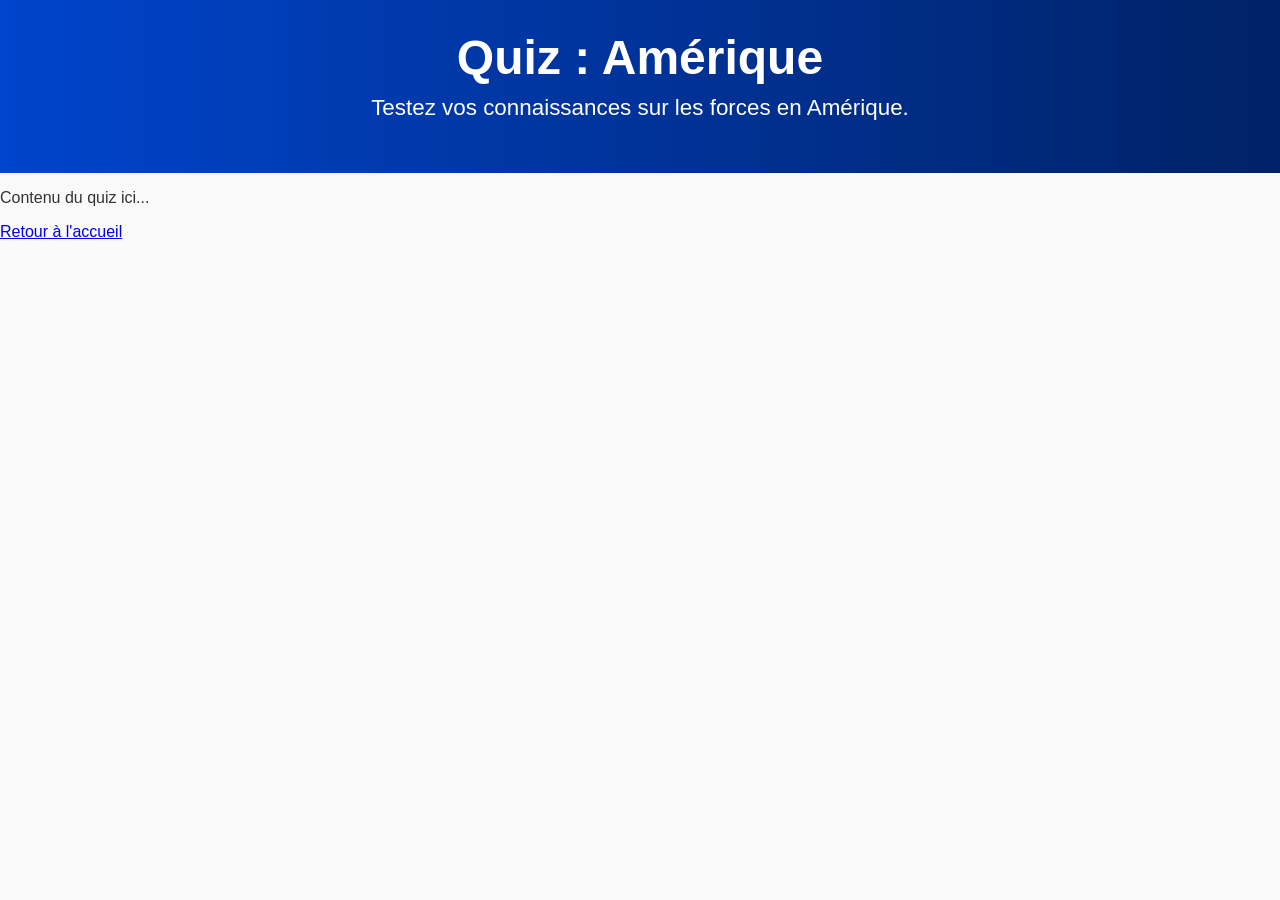
==== quizz/afrique.html @ b9d39914 "full pages" ====
<!DOCTYPE html>
<html lang="fr">
<head>
    <meta charset="UTF-8">
    <meta name="viewport" content="width=device-width, initial-scale=1.0">
    <title>Quiz Amérique</title>
    <link rel="stylesheet" href="../styles.css">
</head>
<body>
<header>
    <h1>Quiz : Amérique</h1>
    <p>Testez vos connaissances sur les forces en Amérique.</p>
</header>

<main>
    <p>Contenu du quiz ici...</p>
    <a href="../index.html" class="back-link">Retour à l'accueil</a>
</main>
</body>
</html>
---- styles.css ----
/* Global Styles */
body {
    font-family: 'Arial', sans-serif;
    margin: 0;
    padding: 0;
    background-color: #f9f9f9;
    color: #333;
}

header {
    background: linear-gradient(90deg, #0044cc, #002266);
    color: white;
    text-align: center;
    padding: 30px 0;
}

header h1 {
    font-size: 3rem; /* Titre plus grand */
    margin: 0;
}

header p {
    margin-top: 10px;
    font-size: 1.4rem; /* Sous-titre plus grand */
}

.description {
    max-width: 800px;
    margin: 30px auto;
    padding: 0 20px;
    font-size: 1.4rem; /* Texte légèrement agrandi */
    line-height: 1.8;
    color: #555;
    text-align: center;
}

.quiz-container {
    display: grid;
    grid-template-columns: repeat(auto-fit, minmax(300px, 1fr)); /* Cartes plus larges */
    gap: 30px; /* Espacement augmenté */
    margin: 40px auto;
    max-width: 1400px; /* Conteneur plus large */
    padding: 0 20px;
}

.quiz-card {
    background: #fff;
    border-radius: 15px; /* Coins plus arrondis */
    box-shadow: 0 6px 10px rgba(0, 0, 0, 0.15); /* Ombre plus visible */
    padding: 25px; /* Plus de padding */
    text-align: center;
    transition: transform 0.3s ease, box-shadow 0.3s ease;
}

.quiz-card:hover {
    transform: translateY(-10px); /* Augmentation de l'effet de survol */
    box-shadow: 0 12px 20px rgba(0, 0, 0, 0.3);
}

.quiz-card h2 {
    font-size: 2rem; /* Titre des cartes plus grand */
    color: #0044cc;
    margin: 15px 0;
}

.quiz-card p {
    font-size: 1.2rem; /* Texte descriptif plus grand */
    color: #666;
    margin-bottom: 25px;
}

.quiz-card a {
    display: inline-block;
    background: #0044cc;
    color: white;
    padding: 12px 25px;
    border-radius: 8px; /* Boutons arrondis */
    text-decoration: none;
    font-size: 1.2rem; /* Bouton plus grand */
    font-weight: bold;
    transition: background 0.3s ease;
}

.quiz-card a:hover {
    background: #002266;
}

footer {
    background-color: #0044cc;
    color: white;
    text-align: center;
    padding: 15px 0;
    font-size: 1rem;
    position: fixed; /* Fixé en bas */
    bottom: 0;
    left: 0;
    width: 100%;
}
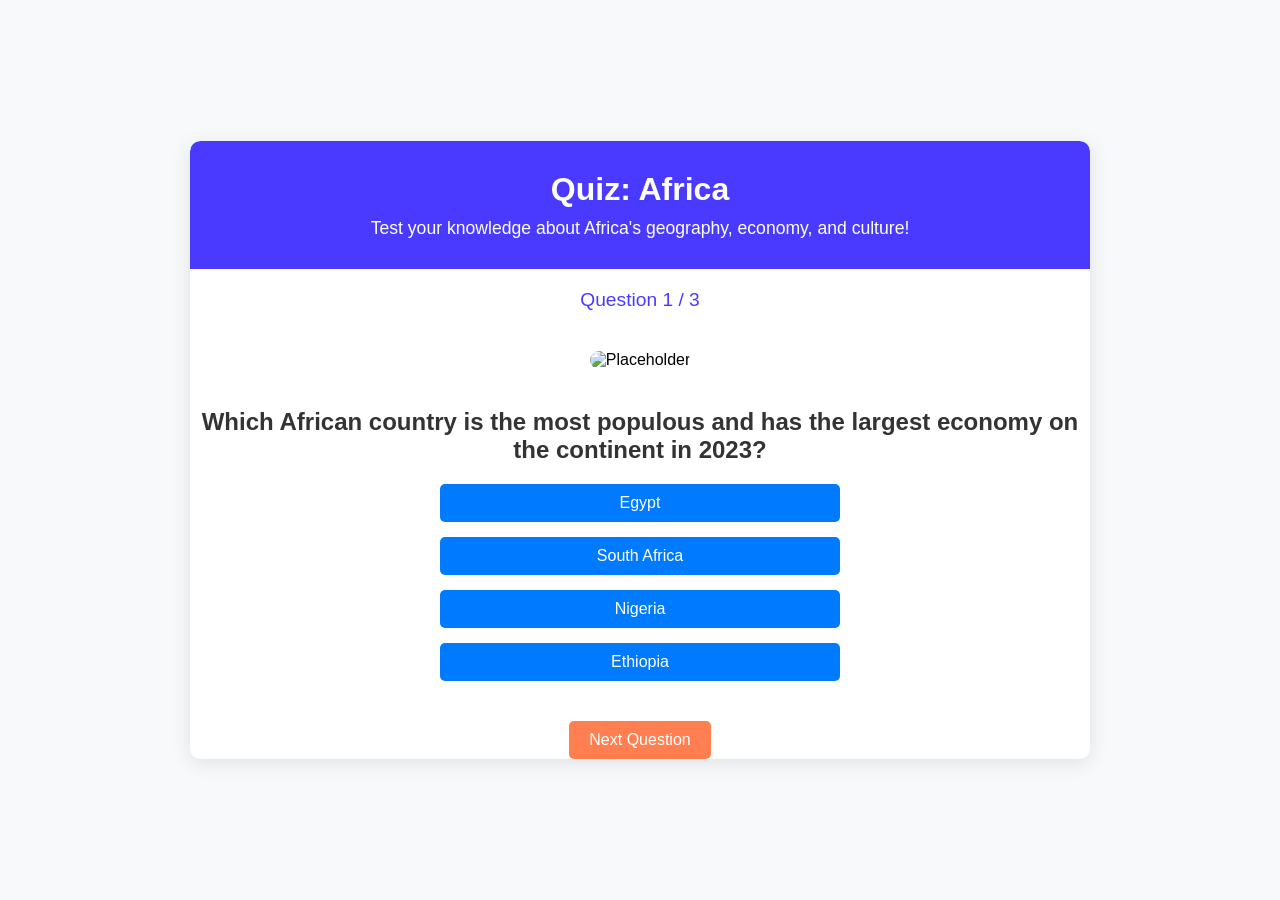
==== commit 228b65ac: "Ajout afrique" ====
--- a/quizz/afrique.html
+++ b/quizz/afrique.html
@@ -1,20 +1,232 @@
 <!DOCTYPE html>
-<html lang="fr">
+<html lang="en">
 <head>
     <meta charset="UTF-8">
     <meta name="viewport" content="width=device-width, initial-scale=1.0">
-    <title>Quiz Amérique</title>
-    <link rel="stylesheet" href="../styles.css">
+    <title>Quiz: Africa</title>
+    <style>
+        /* Global Styles */
+        body {
+            font-family: 'Arial', sans-serif;
+            background-color: #f8f9fa;
+            margin: 0;
+            padding: 0;
+            display: flex;
+            justify-content: center;
+            align-items: center;
+            min-height: 100vh;
+        }
+
+        .quiz-container {
+            width: 95%;
+            max-width: 900px;
+            background-color: white;
+            border-radius: 10px;
+            box-shadow: 0 4px 20px rgba(0, 0, 0, 0.1);
+            overflow: hidden;
+            text-align: center;
+            margin: 20px;
+        }
+
+        header {
+            background-color: #4a3aff;
+            color: white;
+            padding: 30px 20px;
+            border-radius: 10px 10px 0 0;
+        }
+
+        header h1 {
+            margin: 0;
+            font-size: 2rem;
+        }
+
+        header p {
+            margin: 10px 0 0;
+            font-size: 1.1rem;
+        }
+
+        .quiz-header {
+            margin: 20px 0;
+            font-size: 1.2rem;
+            color: #4a3aff;
+        }
+
+        .question-container {
+            margin: 20px 0;
+        }
+
+        .question-container img {
+            width: 100%;
+            max-width: 600px;
+            border-radius: 10px;
+            margin: 20px 0;
+        }
+
+        .question-container h2 {
+            font-size: 1.5rem;
+            color: #333;
+            padding: 0 10px;
+        }
+
+        .options-container {
+            display: flex;
+            flex-direction: column;
+            align-items: center;
+            gap: 15px;
+            margin: 20px 0;
+        }
+
+        .options-container button {
+            width: 90%;
+            max-width: 400px;
+            padding: 10px 20px;
+            font-size: 1rem;
+            background-color: #007bff;
+            color: white;
+            border: none;
+            border-radius: 5px;
+            cursor: pointer;
+            transition: all 0.3s ease;
+        }
+
+        .options-container button:hover {
+            background-color: #0056b3;
+        }
+
+        .correct {
+            background-color: #28a745 !important;
+        }
+
+        .incorrect {
+            background-color: #dc3545 !important;
+        }
+
+        .explanation {
+            margin: 20px auto;
+            padding: 15px;
+            font-size: 1rem;
+            color: #555;
+            background-color: #f1f1f1;
+            border-radius: 5px;
+            max-width: 600px;
+        }
+
+        .next-button {
+            margin-top: 20px;
+            padding: 10px 20px;
+            font-size: 1rem;
+            background-color: #ff7f50;
+            color: white;
+            border: none;
+            border-radius: 5px;
+            cursor: pointer;
+            transition: background-color 0.3s ease;
+        }
+
+        .next-button:hover {
+            background-color: #e65e3f;
+        }
+    </style>
 </head>
 <body>
-<header>
-    <h1>Quiz : Amérique</h1>
-    <p>Testez vos connaissances sur les forces en Amérique.</p>
-</header>
-
-<main>
-    <p>Contenu du quiz ici...</p>
-    <a href="../index.html" class="back-link">Retour à l'accueil</a>
-</main>
+    <div class="quiz-container">
+        <header>
+            <h1>Quiz: Africa</h1>
+            <p>Test your knowledge about Africa's geography, economy, and culture!</p>
+        </header>
+        <div class="quiz-header">
+            <span id="question-counter">Question 1 / 13</span>
+        </div>
+        <div class="question-container">
+            <img id="question-image" src="https://via.placeholder.com/600x300" alt="Placeholder">
+            <h2 id="question-text">Which African country is the most populous and has the largest economy on the continent in 2023?</h2>
+        </div>
+        <div class="options-container">
+            <button class="default" onclick="checkAnswer(this, 0)">Egypt</button>
+            <button class="default" onclick="checkAnswer(this, 1)">South Africa</button>
+            <button class="default" onclick="checkAnswer(this, 2)">Nigeria</button>
+            <button class="default" onclick="checkAnswer(this, 3)">Ethiopia</button>
+        </div>
+        <div class="explanation" id="explanation" style="display: none;">
+            Nigeria is the most populous country in Africa, with a population exceeding 220 million in 2023. It also boasts the largest economy on the continent.
+        </div>
+        <button class="next-button" onclick="nextQuestion()">Next Question</button>
+    </div>
+
+    <script>
+        let currentQuestion = 0;
+
+        const questions = [
+            {
+                question: "Which African country is the most populous and has the largest economy on the continent in 2023?",
+                options: ["Egypt", "South Africa", "Nigeria", "Ethiopia"],
+                correctOption: 2,
+                explanation: "Nigeria is the most populous country in Africa, with a population exceeding 220 million in 2023. It also boasts the largest economy on the continent.",
+                image: "https://via.placeholder.com/600x300" // Replace with actual image URLs
+            },
+            {
+                question: "Which North African country is recognized for its key role in the Maghreb region?",
+                options: ["Algeria", "Morocco", "Tunisia", "Libya"],
+                correctOption: 0,
+                explanation: "Algeria plays a pivotal role in the Maghreb region due to its vast natural resources, particularly as one of the largest exporters of natural gas in the world.",
+                image: "https://via.placeholder.com/600x300" // Replace with actual image URLs
+            },
+            {
+                question: "Which foreign power is heavily invested in infrastructure projects in Africa?",
+                options: ["France", "United States", "Russia", "China"],
+                correctOption: 3,
+                explanation: "China is the largest investor in African infrastructure, funding major projects such as roads, railways, ports, and energy facilities through its Belt and Road Initiative.",
+                image: "https://via.placeholder.com/600x300" // Replace with actual image URLs
+            },
+            // Add remaining questions here...
+        ];
+
+        function checkAnswer(button, index) {
+            const questionData = questions[currentQuestion];
+            const explanation = document.getElementById("explanation");
+
+            if (index === questionData.correctOption) {
+                button.classList.add("correct");
+            } else {
+                button.classList.add("incorrect");
+            }
+
+            explanation.textContent = questionData.explanation;
+            explanation.style.display = "block";
+
+            // Disable all buttons after a selection
+            document.querySelectorAll(".options-container button").forEach(btn => btn.disabled = true);
+        }
+
+        function nextQuestion() {
+            currentQuestion++;
+            if (currentQuestion >= questions.length) {
+                alert("Quiz completed!");
+                return;
+            }
+
+            loadQuestion();
+        }
+
+        function loadQuestion() {
+            const questionData = questions[currentQuestion];
+            document.getElementById("question-counter").textContent = `Question ${currentQuestion + 1} / ${questions.length}`;
+            document.getElementById("question-text").textContent = questionData.question;
+            document.getElementById("question-image").src = questionData.image;
+
+            const buttons = document.querySelectorAll('.options-container button');
+            buttons.forEach((btn, index) => {
+                btn.textContent = questionData.options[index];
+                btn.className = "default";
+                btn.disabled = false;
+            });
+
+            const explanation = document.getElementById("explanation");
+            explanation.style.display = "none";
+            explanation.textContent = questionData.explanation;
+        }
+
+        loadQuestion();
+    </script>
 </body>
 </html>
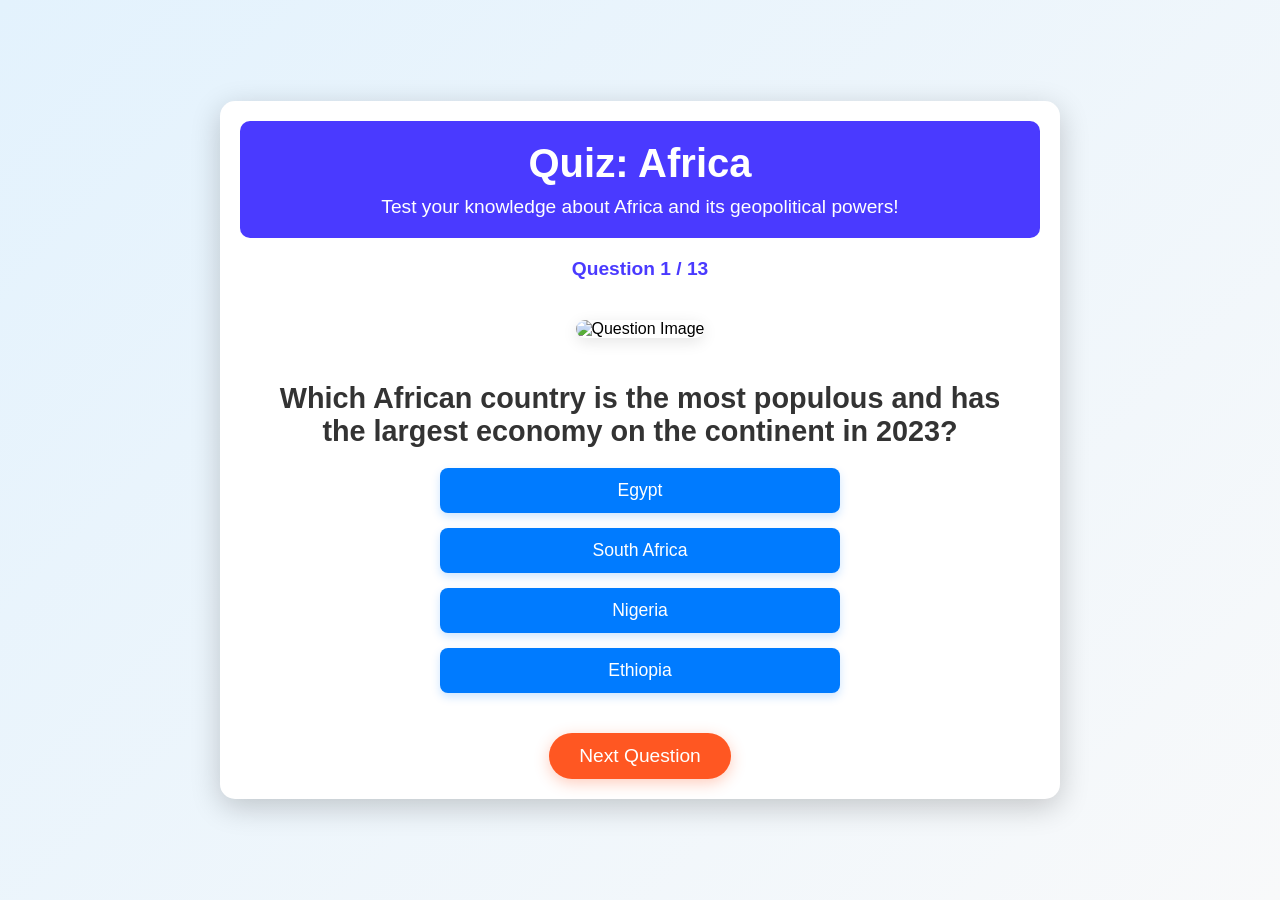
==== commit bebe7ab1: "feat(quiz): Ajout et traitement complet des sections de tous les quiz - Toutes les sections des diff" ====
--- a/quizz/afrique.html
+++ b/quizz/afrique.html
@@ -8,7 +8,7 @@
         /* Global Styles */
         body {
             font-family: 'Arial', sans-serif;
-            background-color: #f8f9fa;
+            background: linear-gradient(135deg, #e3f2fd, #f8f9fa);
             margin: 0;
             padding: 0;
             display: flex;
@@ -19,40 +19,45 @@
 
         .quiz-container {
             width: 95%;
-            max-width: 900px;
+            max-width: 800px;
             background-color: white;
-            border-radius: 10px;
-            box-shadow: 0 4px 20px rgba(0, 0, 0, 0.1);
+            border-radius: 15px;
+            box-shadow: 0 8px 30px rgba(0, 0, 0, 0.2);
             overflow: hidden;
             text-align: center;
             margin: 20px;
+            padding: 20px;
+            position: relative;
         }
 
         header {
             background-color: #4a3aff;
             color: white;
-            padding: 30px 20px;
-            border-radius: 10px 10px 0 0;
+            padding: 20px;
+            border-radius: 10px;
+            margin-bottom: 20px;
         }
 
         header h1 {
             margin: 0;
-            font-size: 2rem;
+            font-size: 2.5rem;
         }
 
         header p {
             margin: 10px 0 0;
-            font-size: 1.1rem;
+            font-size: 1.2rem;
         }
 
         .quiz-header {
             margin: 20px 0;
             font-size: 1.2rem;
             color: #4a3aff;
+            font-weight: bold;
         }
 
         .question-container {
             margin: 20px 0;
+            padding: 0 15px;
         }
 
         .question-container img {
@@ -60,12 +65,13 @@
             max-width: 600px;
             border-radius: 10px;
             margin: 20px 0;
+            box-shadow: 0 4px 15px rgba(0, 0, 0, 0.1);
         }
 
         .question-container h2 {
-            font-size: 1.5rem;
+            font-size: 1.8rem;
             color: #333;
-            padding: 0 10px;
+            margin-bottom: 15px;
         }
 
         .options-container {
@@ -79,18 +85,20 @@
         .options-container button {
             width: 90%;
             max-width: 400px;
-            padding: 10px 20px;
-            font-size: 1rem;
+            padding: 12px 20px;
+            font-size: 1.1rem;
             background-color: #007bff;
             color: white;
             border: none;
-            border-radius: 5px;
+            border-radius: 8px;
             cursor: pointer;
             transition: all 0.3s ease;
+            box-shadow: 0 4px 10px rgba(0, 123, 255, 0.2);
         }
 
         .options-container button:hover {
             background-color: #0056b3;
+            transform: translateY(-2px);
         }
 
         .correct {
@@ -99,6 +107,26 @@
 
         .incorrect {
             background-color: #dc3545 !important;
+        }
+
+        @keyframes correct-animation {
+            0% { transform: scale(1); }
+            50% { transform: scale(1.1); }
+            100% { transform: scale(1); }
+        }
+
+        @keyframes incorrect-animation {
+            0% { transform: scale(1); }
+            50% { transform: scale(1.1); }
+            100% { transform: scale(1); }
+        }
+
+        .correct.animate {
+            animation: correct-animation 0.5s ease forwards;
+        }
+
+        .incorrect.animate {
+            animation: incorrect-animation 0.5s ease forwards;
         }
 
         .explanation {
@@ -106,127 +134,376 @@
             padding: 15px;
             font-size: 1rem;
             color: #555;
-            background-color: #f1f1f1;
-            border-radius: 5px;
+            background-color: #f8f9fa;
+            border-radius: 8px;
             max-width: 600px;
-        }
-
-        .next-button {
-            margin-top: 20px;
-            padding: 10px 20px;
-            font-size: 1rem;
-            background-color: #ff7f50;
-            color: white;
-            border: none;
-            border-radius: 5px;
-            cursor: pointer;
-            transition: background-color 0.3s ease;
-        }
-
-        .next-button:hover {
-            background-color: #e65e3f;
-        }
+            border: 1px solid #ddd;
+        }
+		
+		#explanation a {
+			color: #007bff;
+			text-decoration: none;
+			font-weight: bold;
+			margin-top: 10px;
+			display: inline-block;
+		}
+
+		#explanation a:hover {
+			text-decoration: underline;
+		}
+
+
+        .question-container img {
+			width: 100%;
+			max-width: 600px;
+			border-radius: 10px;
+			margin: 20px 0;
+			box-shadow: 0 4px 15px rgba(0, 0, 0, 0.1);
+		}
+
+		#next-button {
+			margin-top: 20px;
+			padding: 12px 30px;
+			font-size: 1.2rem;
+			background-color: #ff5722;
+			color: white;
+			border: none;
+			border-radius: 30px;
+			cursor: pointer;
+			transition: background-color 0.3s ease, transform 0.3s ease;
+			box-shadow: 0 4px 15px rgba(255, 87, 34, 0.3);
+		}
+
+		#next-button:hover {
+			background-color: #e64a19;
+			transform: translateY(-3px);
+		}
+
+		#next-button:active {
+			transform: scale(0.98);
+		}
+
+
+        .result-container {
+			margin-top: 20px;
+			padding: 20px;
+			background-color: #f8f9fa;
+			border: 1px solid #ddd;
+			border-radius: 10px;
+		}
+
+		.result-container h2 {
+			color: #333;
+		}
+
+		.home-button {
+			margin-top: 20px;
+			padding: 10px 20px;
+			font-size: 1.1rem;
+			background-color: #4a3aff;
+			color: white;
+			border: none;
+			border-radius: 8px;
+			cursor: pointer;
+			transition: background-color 0.3s ease;
+		}
+
+		.home-button:hover {
+			background-color: #3a2fbf;
+		}
+		
+		@keyframes shake {
+			0%, 100% {
+				transform: translateX(0);
+			}
+			25% {
+				transform: translateX(-10px);
+			}
+			50% {
+				transform: translateX(10px);
+			}
+			75% {
+				transform: translateX(-5px);
+			}
+		}
+
+		@keyframes bounce {
+			0%, 20%, 50%, 80%, 100% {
+				transform: translateY(0);
+			}
+			40% {
+				transform: translateY(-20px);
+			}
+			60% {
+				transform: translateY(-10px);
+			}
+		}
+
+		@keyframes zoom {
+			0% {
+				transform: scale(0.8);
+				opacity: 0;
+			}
+			50% {
+				transform: scale(1.2);
+				opacity: 1;
+			}
+			100% {
+				transform: scale(1);
+			}
+		}
+
+		.result-message.shake {
+			animation: shake 1s ease-in-out;
+		}
+
+		.result-message.bounce {
+			animation: bounce 1.5s ease-in-out;
+		}
+
+		.result-message.zoom {
+			animation: zoom 1.5s ease-out;
+		}
+
+
     </style>
+    <link rel="stylesheet" href="https://cdnjs.cloudflare.com/ajax/libs/font-awesome/6.0.0-beta3/css/all.min.css">
 </head>
 <body>
-    <div class="quiz-container">
-        <header>
-            <h1>Quiz: Africa</h1>
-            <p>Test your knowledge about Africa's geography, economy, and culture!</p>
-        </header>
-        <div class="quiz-header">
-            <span id="question-counter">Question 1 / 13</span>
+<div class="quiz-container" id="quiz-container">
+    <header>
+        <h1>Quiz: Africa</h1>
+        <p>Test your knowledge about Africa and its geopolitical powers!</p>
+    </header>
+    <div class="quiz-header">
+        <span id="question-counter">Question 1 / 12</span>
+    </div>
+    <div class="question-container" id="question-container">
+        <img id="question-image" src="https://via.placeholder.com/600x300" alt="Question Image">
+        <h2 id="question-text">Which Asian country has one of the most powerful armies and has possessed nuclear weapons since 1998?</h2>
+        <div class="options-container" id="options-container">
+            <button onclick="checkAnswer(this, 0)">Pakistan</button>
+            <button onclick="checkAnswer(this, 1)">Japan</button>
+            <button onclick="checkAnswer(this, 2)">India</button>
+            <button onclick="checkAnswer(this, 3)">South Korea</button>
         </div>
-        <div class="question-container">
-            <img id="question-image" src="https://via.placeholder.com/600x300" alt="Placeholder">
-            <h2 id="question-text">Which African country is the most populous and has the largest economy on the continent in 2023?</h2>
-        </div>
-        <div class="options-container">
-            <button class="default" onclick="checkAnswer(this, 0)">Egypt</button>
-            <button class="default" onclick="checkAnswer(this, 1)">South Africa</button>
-            <button class="default" onclick="checkAnswer(this, 2)">Nigeria</button>
-            <button class="default" onclick="checkAnswer(this, 3)">Ethiopia</button>
-        </div>
-        <div class="explanation" id="explanation" style="display: none;">
-            Nigeria is the most populous country in Africa, with a population exceeding 220 million in 2023. It also boasts the largest economy on the continent.
-        </div>
-        <button class="next-button" onclick="nextQuestion()">Next Question</button>
     </div>
-
-    <script>
-        let currentQuestion = 0;
-
-        const questions = [
-            {
-                question: "Which African country is the most populous and has the largest economy on the continent in 2023?",
-                options: ["Egypt", "South Africa", "Nigeria", "Ethiopia"],
-                correctOption: 2,
-                explanation: "Nigeria is the most populous country in Africa, with a population exceeding 220 million in 2023. It also boasts the largest economy on the continent.",
-                image: "https://via.placeholder.com/600x300" // Replace with actual image URLs
-            },
-            {
-                question: "Which North African country is recognized for its key role in the Maghreb region?",
-                options: ["Algeria", "Morocco", "Tunisia", "Libya"],
-                correctOption: 0,
-                explanation: "Algeria plays a pivotal role in the Maghreb region due to its vast natural resources, particularly as one of the largest exporters of natural gas in the world.",
-                image: "https://via.placeholder.com/600x300" // Replace with actual image URLs
-            },
-            {
-                question: "Which foreign power is heavily invested in infrastructure projects in Africa?",
-                options: ["France", "United States", "Russia", "China"],
-                correctOption: 3,
-                explanation: "China is the largest investor in African infrastructure, funding major projects such as roads, railways, ports, and energy facilities through its Belt and Road Initiative.",
-                image: "https://via.placeholder.com/600x300" // Replace with actual image URLs
-            },
-            // Add remaining questions here...
-        ];
-
-        function checkAnswer(button, index) {
-            const questionData = questions[currentQuestion];
-            const explanation = document.getElementById("explanation");
-
-            if (index === questionData.correctOption) {
-                button.classList.add("correct");
-            } else {
-                button.classList.add("incorrect");
-            }
-
-            explanation.textContent = questionData.explanation;
-            explanation.style.display = "block";
-
-            // Disable all buttons after a selection
-            document.querySelectorAll(".options-container button").forEach(btn => btn.disabled = true);
-        }
-
-        function nextQuestion() {
-            currentQuestion++;
-            if (currentQuestion >= questions.length) {
-                alert("Quiz completed!");
-                return;
-            }
-
-            loadQuestion();
-        }
-
-        function loadQuestion() {
-            const questionData = questions[currentQuestion];
-            document.getElementById("question-counter").textContent = `Question ${currentQuestion + 1} / ${questions.length}`;
-            document.getElementById("question-text").textContent = questionData.question;
-            document.getElementById("question-image").src = questionData.image;
-
-            const buttons = document.querySelectorAll('.options-container button');
-            buttons.forEach((btn, index) => {
-                btn.textContent = questionData.options[index];
-                btn.className = "default";
-                btn.disabled = false;
-            });
-
-            const explanation = document.getElementById("explanation");
-            explanation.style.display = "none";
-            explanation.textContent = questionData.explanation;
-        }
-
-        loadQuestion();
-    </script>
+    <div id="explanation" style="display: none;" class="explanation"></div>
+    <button id="next-button" onclick="nextQuestion()">Next Question</button>
+</div>
+
+
+
+<script>
+    let currentQuestion = 0;
+	let score = 0;
+
+	const questions = [
+		{
+			question: "Which African country is the most populous and has the largest economy on the continent in 2023?",
+			options: ["Egypt", "South Africa", "Nigeria", "Ethiopia"],
+			correctOption: 2,
+			explanation: "Nigeria is the most populous country in Africa, with a population exceeding 220 million in 2023. It also boasts the largest economy on the continent, with a GDP of over $500 billion, driven by its oil exports, which account for about 90% of its foreign exchange earnings. Additionally, Nigeria's emerging tech sector, often referred to as 'Silicon Lagoon,' is rapidly expanding, making it a hub for innovation in Africa.",
+			image: "https://s3.eu-west-1.amazonaws.com/meme-dev/76633aef-83d3-422d-9d66-06a31c3adec8.jpg",
+			source: "https://data.worldbank.org/country/nigeria"
+		},
+		{
+			question: "Which North African country is recognized for its key role in the Maghreb region?",
+			options: ["Algeria", "Morocco", "Tunisia", "Libya"],
+			correctOption: 0,
+			explanation: "Algeria plays a pivotal role in the Maghreb region due to its vast natural resources, particularly as one of the largest exporters of natural gas in the world. Covering over 2.38 million square kilometers, it is the largest country in Africa by land area. Algeria's energy wealth and strategic position enhance its influence in North African geopolitics.",
+			image: "https://media.tenor.com/FOlb9fVcz-gAAAAe/algerie-dz.png",
+			source: "https://www.britannica.com/place/Algeria"
+		},
+		{
+			question: "Which foreign power is heavily invested in infrastructure projects in Africa?",
+			options: ["France", "United States", "Russia", "China"],
+			correctOption: 3,
+			explanation: "China is the largest investor in African infrastructure, funding major projects such as roads, railways, ports, and energy facilities through its Belt and Road Initiative. By 2023, Chinese investment in Africa exceeded $150 billion, strengthening China’s economic ties with African nations and expanding its influence on the continent.",
+			image: "https://la1ere.francetvinfo.fr/image/XwSgadDCrSeYS2JR1td0GS3fvdU/930x620/outremer/2024/08/26/000-36ev7xp-66cc900e00b3c618843998.jpg",
+			source: "https://www.worldbank.org/en/topic/infrastructure"
+		},
+		{
+			question: "Which African country is considered a major player in oil production in sub-Saharan Africa?",
+			options: ["Angola", "Nigeria", "Gabon", "Congo"],
+			correctOption: 0,
+			explanation: "Angola is one of the largest oil producers in sub-Saharan Africa, with an output of over 1.1 million barrels per day. Its economy heavily depends on oil, which accounts for more than 90% of its export revenue. Angola’s oil production is concentrated offshore, with significant investments from international companies.",
+			image: "https://hcmagazines.com/wp-content/uploads/2024/03/Producteurs-de-petrole-en-Afrique.jpeg",
+			source: "https://www.opec.org/opec_web/en/about_us/25.htm"
+		},
+		{
+			question: "Which African country is the leader in technological development?",
+			options: ["South Africa", "Kenya", "Nigeria", "Rwanda"],
+			correctOption: 1,
+			explanation: "Kenya has established itself as a leader in technological innovation in Africa, earning the nickname 'Silicon Savannah.' The country is a pioneer in mobile banking with platforms like M-Pesa and is home to a growing tech ecosystem, including innovation hubs like iHub.",
+			image: "https://www.un.org/africarenewal/sites/www.un.org.africarenewal/files/27_1_youth_ict.jpg",
+			source: "https://www.statista.com/statistics/865684/kenya-tech-hub-growth/"
+		},
+		{
+			question: "Which African country has the largest number of troops engaged in United Nations peacekeeping missions?",
+			options: ["Ethiopia", "Ghana", "Rwanda", "Egypt"],
+			correctOption: 0,
+			explanation: "Ethiopia is one of the largest contributors to United Nations peacekeeping missions, deploying over 6,000 personnel in 2023. Ethiopian troops play a crucial role in stabilizing conflict zones such as South Sudan and Sudan.",
+			image: "https://encrypted-tbn0.gstatic.com/images?q=tbn:ANd9GcSqDhzlOHQCuNt-wzsGAXyo4hYTQHf6D_B10A&s",
+			source: "https://www.un.org/en/peacekeeping"
+		},
+		{
+			question: "Which African country has the largest number of French speakers?",
+			options: ["Senegal", "Cameroon", "Côte d'Ivoire", "Democratic Republic of Congo"],
+			correctOption: 3,
+			explanation: "The Democratic Republic of Congo has the largest French-speaking population in the world, with over 50 million people using French as an official or secondary language. This makes it a significant player in the global Francophone community.",
+			image: "https://encrypted-tbn0.gstatic.com/images?q=tbn:ANd9GcRw4zrZL0G4PiHHOmXIWtRkUaf1sQS9eFJ7hw&s",
+			source: "https://www.francophonie.org"
+		},
+		{
+			question: "Which African country is a member of the G20?",
+			options: ["Nigeria", "South Africa", "Egypt", "Kenya"],
+			correctOption: 1,
+			explanation: "South Africa is the only African member of the G20, representing the continent in this influential group of the world’s largest economies. With a GDP of over $400 billion in 2023, South Africa plays a pivotal role in shaping global economic policies.",
+			image: "https://upload.wikimedia.org/wikipedia/commons/c/c9/P20241119AS-1224_%2854152247504%29.jpg",
+			source: "https://www.imf.org/en/Countries/ZAF"
+		},
+		{
+			question: "Which African country is one of the world’s largest cocoa producers?",
+			options: ["Ghana", "Côte d'Ivoire", "Cameroon", "Nigeria"],
+			correctOption: 1,
+			explanation: "Côte d'Ivoire is the world’s largest producer of cocoa, accounting for over 40% of global production. Cocoa is a cornerstone of the Ivorian economy, providing livelihoods for millions of farmers and contributing significantly to export revenues.",
+			image: "https://image-blog.comptoir.fr/bresil/2017/11/dghchocolatier.jpg",
+			source: "https://www.fao.org/cocoa/en/"
+		},
+		{
+			question: "Which country is the cultural leader of Francophone Africa?",
+			options: ["Mali", "Cameroon", "Senegal", "Côte d'Ivoire"],
+			correctOption: 2,
+			explanation: "Senegal is widely regarded as the cultural leader of Francophone Africa, known for its vibrant music, art, and literature. The country is home to the famous Dakar Biennale, a major contemporary art event, and has produced internationally renowned musicians.",
+			image: "https://c.files.bbci.co.uk/1E88/production/_123161870_mediaitem123161869.jpg",
+			source: "https://www.bbc.com/news/world-africa-44214330"
+		},
+		{
+			question: "Which country dominates Africa's mining sector?",
+			options: ["DRC", "Zambia", "South Africa", "Angola"],
+			correctOption: 2,
+			explanation: "South Africa leads Africa's mining sector, being a top producer of gold, platinum, and diamonds. It accounts for 75% of the world’s platinum supply and plays a significant role in global mining.",
+			image: "https://www.afrik.com/wp-content/uploads/2020/07/une-mine-dor-696x422-1-696x392.jpg",
+			source: "https://www.statista.com/statistics/264271/production-of-platinum-in-south-africa/"
+		},
+		{
+			question: "Which country is the leader in tourism in Africa?",
+			options: ["Tanzania", "Kenya", "Egypt", "Morocco"],
+			correctOption: 3,
+			explanation: "Morocco is Africa’s top tourist destination, attracting over 12 million visitors annually. Its rich cultural heritage, historic cities like Marrakech and Fes, and natural attractions such as the Sahara Desert and Atlas Mountains make it a favorite among global travelers.",
+			image: "https://wallpaper.forfun.com/fetch/a1/a1f9ace6fbe8e3aa5981887455955096.jpeg",
+			source: "https://www.unwto.org/global-tourism-performance"
+		},
+		{
+			question: "Which country is the agricultural leader of Africa?",
+			options: ["South Africa", "Ethiopia", "Kenya", "Côte d'Ivoire"],
+			correctOption: 0,
+			explanation: "South Africa is the leading agricultural country in Africa, with advanced farming practices and high productivity in crops like maize, wheat, and citrus fruits. It is also the continent's largest wine producer, with exports reaching over $1 billion in 2023.",
+			image: "https://www.scidev.net/afrique-sub-saharienne/wp-content/uploads/sites/2/2019/08/african_farmer.png",
+			source: "https://www.fao.org/south-africa"
+		}
+	];
+
+
+
+
+	function checkAnswer(button, index) {
+		const questionData = questions[currentQuestion];
+		if (index === questionData.correctOption) {
+			score++;
+			button.classList.add("correct");
+		} else {
+			button.classList.add("incorrect");
+		}
+
+		const explanationElement = document.getElementById("explanation");
+		explanationElement.innerHTML = `
+			${questionData.explanation}
+			<br><a href="${questionData.source}" target="_blank" style="color: #007bff; text-decoration: none;">Want more details?</a>
+		`;
+		explanationElement.style.display = "block";
+
+		document.querySelectorAll(".options-container button").forEach(btn => btn.disabled = true);
+	}
+
+
+	function nextQuestion() {
+		currentQuestion++;
+		if (currentQuestion >= questions.length) {
+			showResult();
+			return;
+		}
+		loadQuestion();
+	}
+
+	function loadQuestion() {
+		const questionData = questions[currentQuestion];
+		document.getElementById("question-counter").textContent = `Question ${currentQuestion + 1} / ${questions.length}`;
+		document.getElementById("question-text").textContent = questionData.question;
+		const optionsContainer = document.getElementById("options-container");
+		optionsContainer.innerHTML = "";
+		questionData.options.forEach((option, index) => {
+			const button = document.createElement("button");
+			button.textContent = option;
+			button.onclick = () => checkAnswer(button, index);
+			optionsContainer.appendChild(button);
+		});
+		document.getElementById("explanation").style.display = "none";
+		document.getElementById("question-image").src = questionData.image;
+	}
+
+	function showResult() {
+		const quizContainer = document.getElementById("quiz-container");
+		const finalScoreMessage = getResultMessage();
+
+		quizContainer.innerHTML = `
+			<div class="result-container">
+				<h2>Your Score: ${score} / ${questions.length}</h2>
+				${finalScoreMessage}
+				<div class="result-icons">
+					${score === questions.length 
+						? "<img src='https://www.francebleu.fr/s3/cruiser-production/2022/10/ef853381-bd97-4d2a-aded-4a9e0d5ed91b/1200x680_000_32ll8hm.jpg' alt='Trophy' class='icon' />" 
+						: "<img src='https://ih1.redbubble.net/image.2040244809.7006/flat,750x,075,f-pad,750x1000,f8f8f8.jpg' alt='Encouragement' class='icon' />"}
+				</div>
+				<button class="home-button" onclick="window.location.href='../index.html'">Go to Home</button>
+			</div>
+		`;
+	}
+
+	function getResultMessage() {
+		const messages = [
+			{
+				condition: score < questions.length / 2,
+				message: "Wow... With that performance, you might want to reconsider engineering. McDonald's is always hiring, though! 🍔 Maybe you'll design the next Big Mac wrapper. 🙃",
+				animation: "shake",
+				emoji: "🍟"
+			},
+			{
+				condition: score < questions.length - 1,
+				message: "Not bad, but don't get too comfortable. At this rate, you'll be debugging coffee machines instead of coding robots. ☕️ Keep trying, future barista! 😏",
+				animation: "bounce",
+				emoji: "🤔"
+			},
+			{
+				condition: score >= questions.length - 1,
+				message: "Alright, genius. Either you're destined for greatness, or you're really good at cheating. 🤖 Let's hope your future boss doesn't rely on *this* performance. 🚩",
+				animation: "zoom",
+				emoji: "💼"
+			}
+		];
+
+		const result = messages.find((item) => item.condition);
+		return `
+			<div class="result-message ${result.animation}">
+				<p>${result.message} ${result.emoji}</p>
+			</div>
+		`;
+	}
+
+
+	loadQuestion();
+
+</script>
 </body>
-</html>
+</html>
